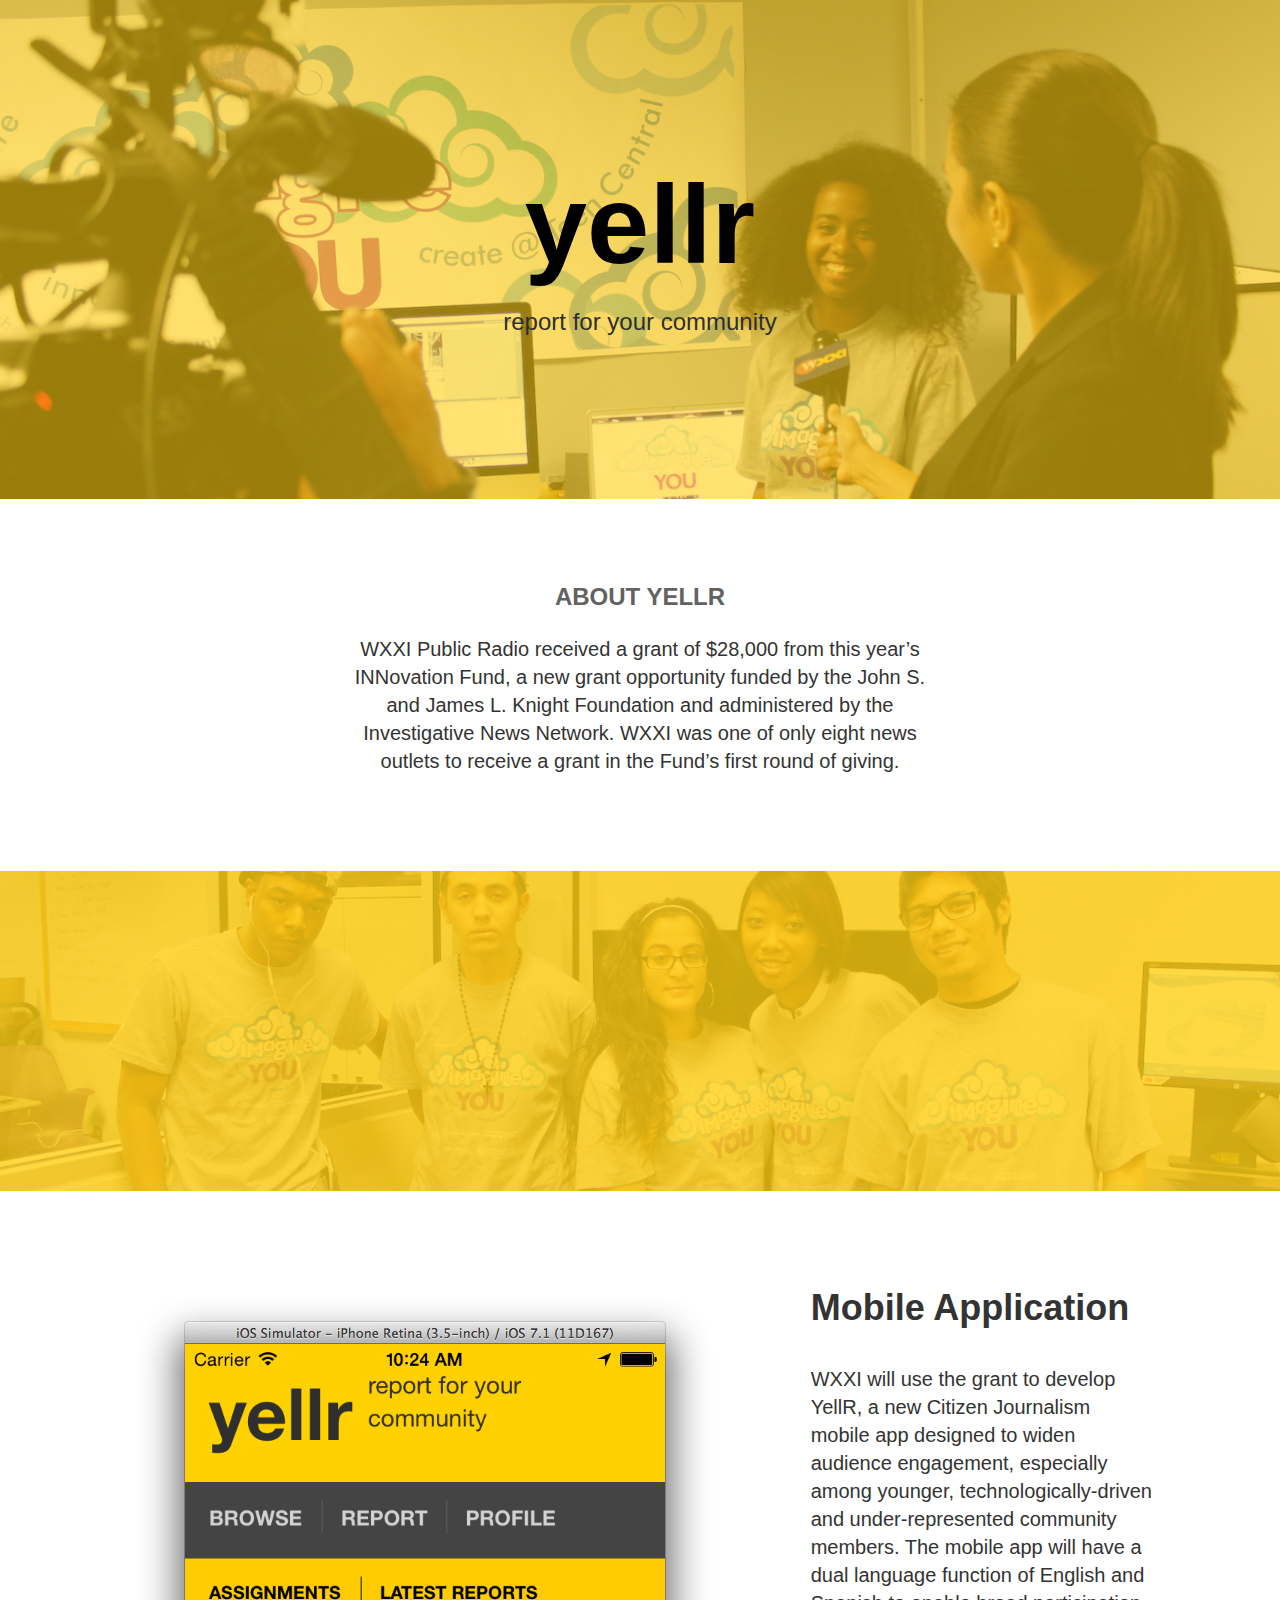
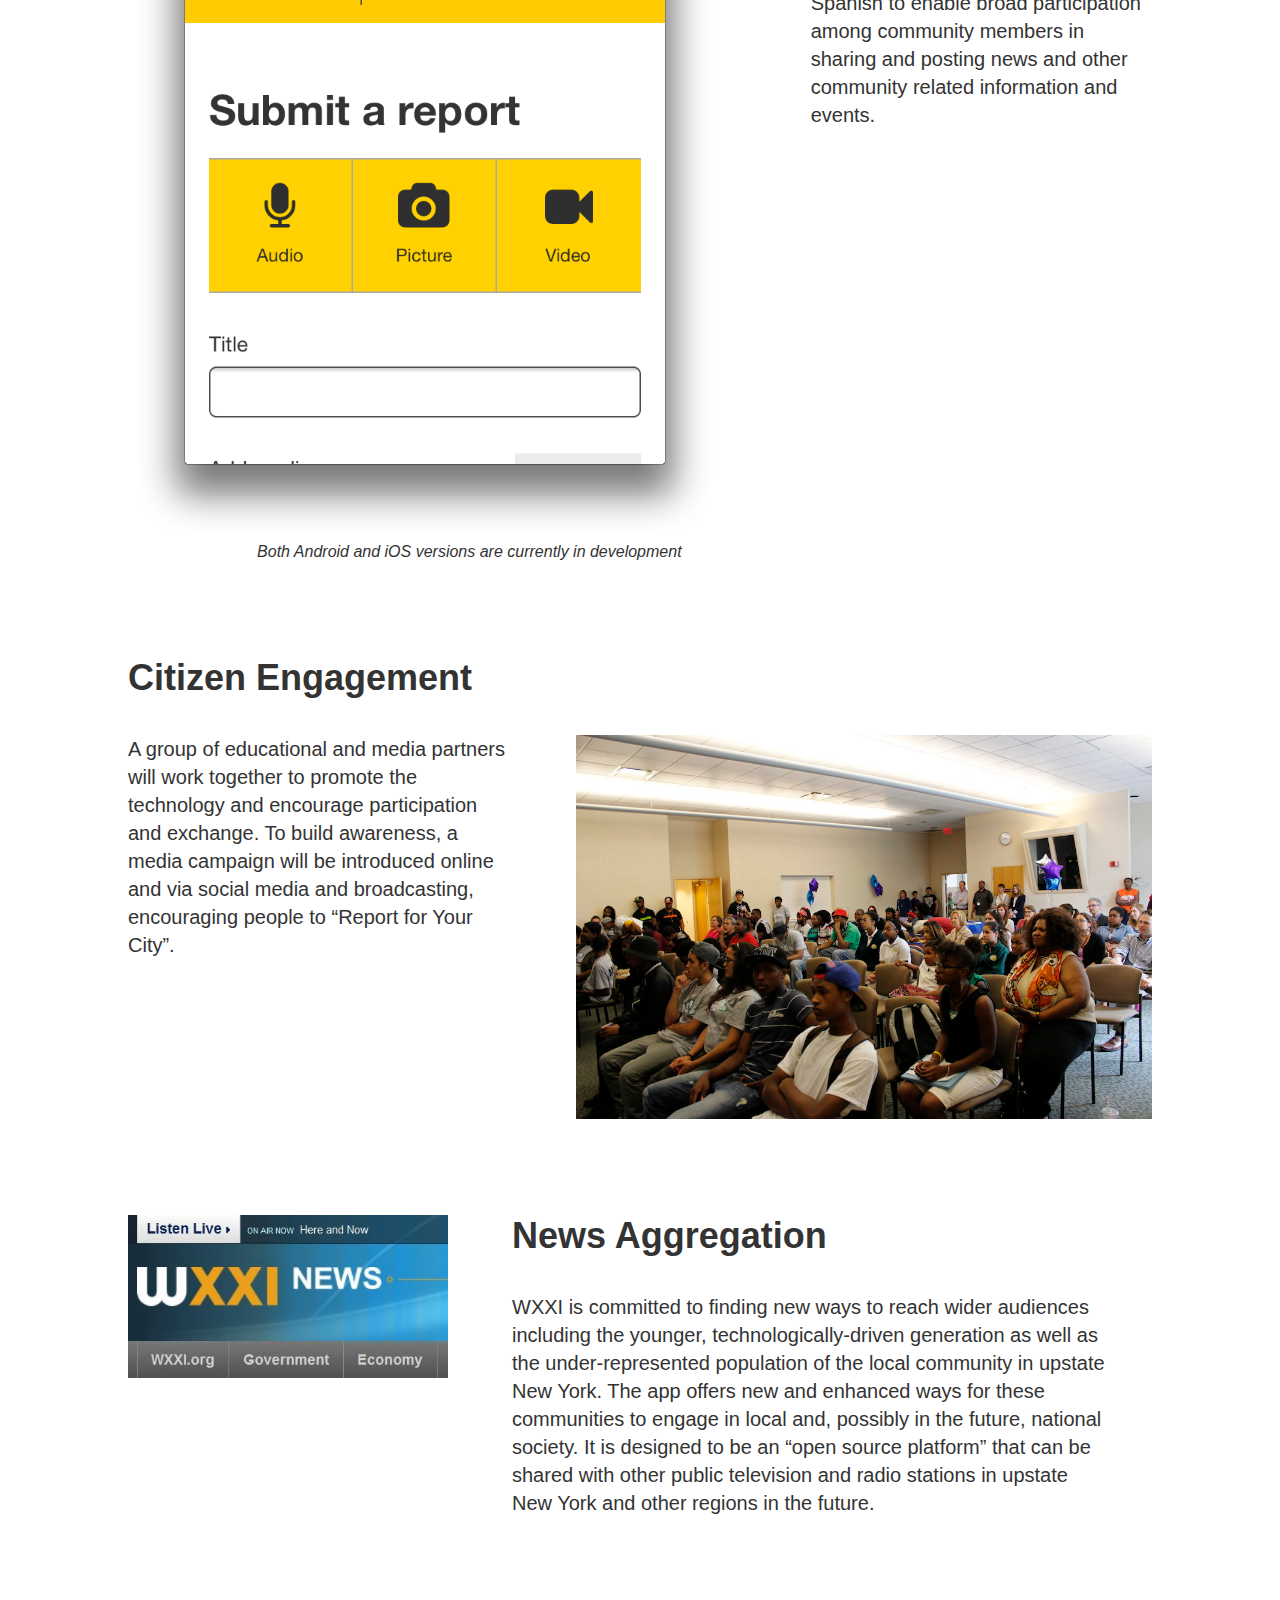
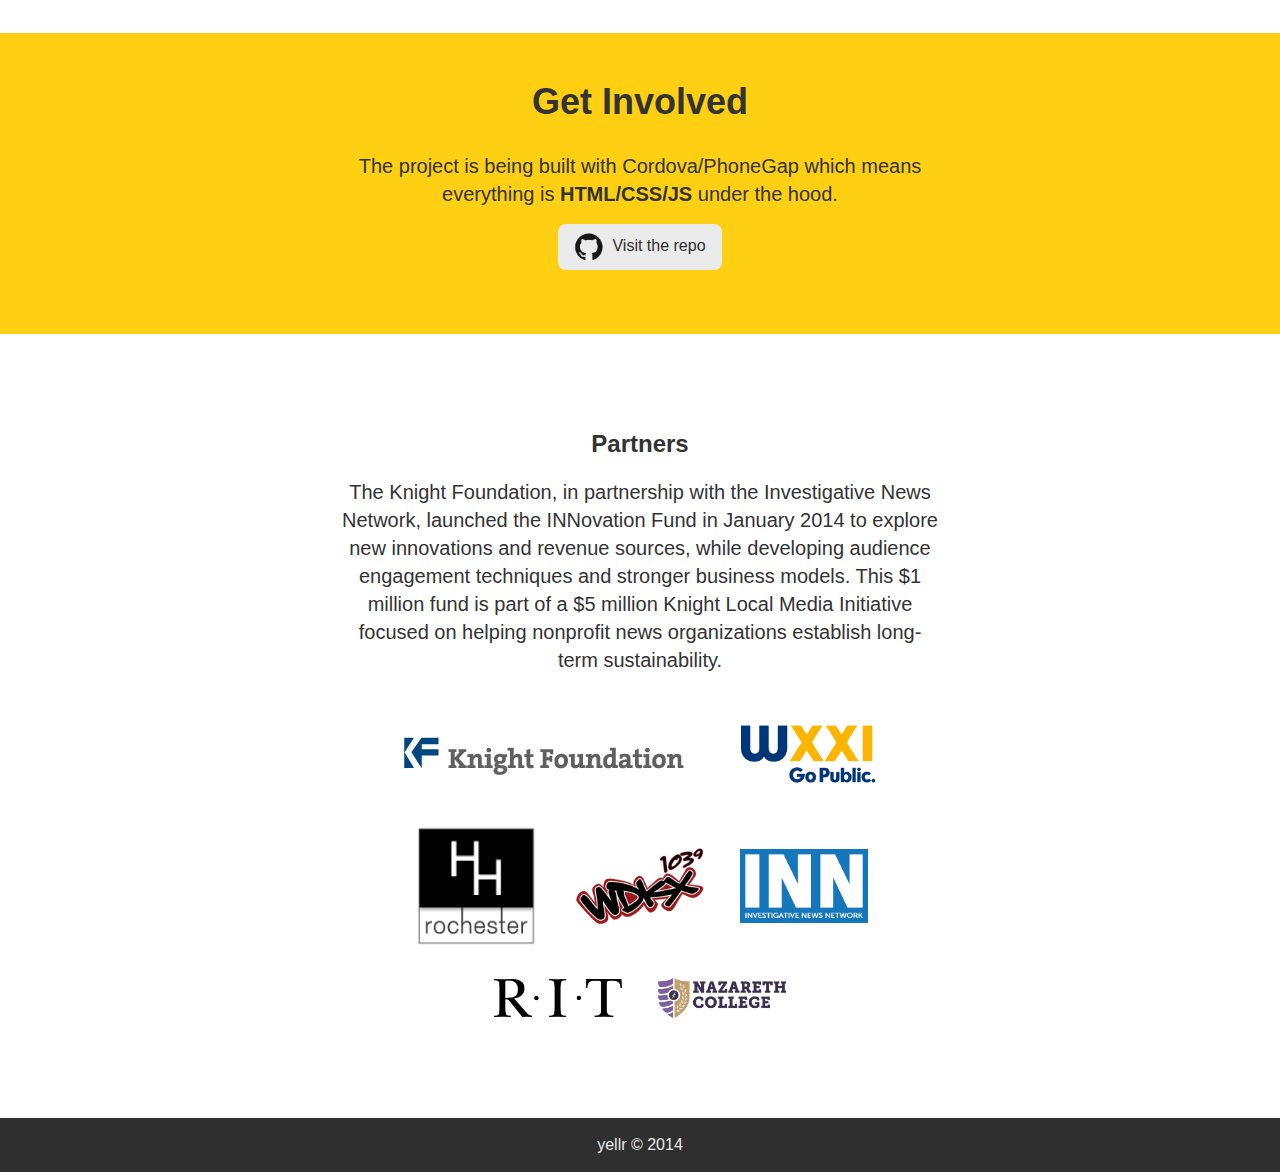
==== projects/yellr/index.html @ 267e1366 "Merge pull request #3 from aztec8/master" ====
<!DOCTYPE html>
<head>
  <meta charset="utf-8">
  <meta http-equiv="X-UA-Compatible" content="IE=edge,chrome=1">
  <meta name="viewport" content="width=device-width, initial-scale=1">
  <title>Yellr</title>
  <meta name="description" content="Yellr - Citizen engagement and journalism app">
  <link rel="shortcut icon" href="img/favicon.ico">
  <script src="js/libs/modernizr.js"></script>
  <link rel="stylesheet" href="style/one-pager.css">
</head>
<body id="one-pager"><a href="#main" class="assistive-text">Skip to main content</a>
  <div class="container">
    <header id="header" class="header-footer">
      <div class="wrapper">
        <h1 id="h1">yellr</h1>
        <p>report for your community</p>
      </div>
    </header>
    <div id="main">
      <section id="about">
        <div class="wrapper">
          <h2 class="op1">About Yellr</h2>
          <p id="about-p">WXXI Public Radio received a grant of $28,000 from this year’s INNovation Fund, a new grant opportunity funded by the John S. and James L. Knight Foundation and administered by the Investigative News Network. WXXI was one of only eight news outlets to receive a grant in the Fund’s first round of giving.</p>
        </div>
      </section>
      <div id="divider1"></div>
      <div id="details">
        <div class="wrapper">
          <section id="mobile-app" class="flex-netbook alt-layout">
            <div class="flex-1">
              <h3 class="op2">Mobile Application</h3>
              <p>WXXI will use the grant to develop YellR, a new Citizen Journalism mobile app designed to widen audience engagement, especially among younger, technologically-driven and under-represented community members. The mobile app will have a dual language function of English and Spanish to enable broad participation among community members in sharing and posting news and other community related information and events.</p>
            </div>
            <figure class="flex-2"><img src="img/screenshots/screenshot-1.png">
              <figcaption>Both Android and iOS versions are currently in development</figcaption>
            </figure>
          </section>
          <section id="engagement">
            <h3 class="op2">Citizen Engagement</h3>
            <div class="flex-netbook">
              <div class="flex-2">
                <p>A group of educational and media partners will work together to promote the technology and encourage participation and exchange. To build awareness, a media campaign will be introduced online and via social media and broadcasting, encouraging people to “Report for Your City”.</p>
              </div>
              <figure class="flex-3"><img src="img/_MG_2589.JPG"></figure>
            </div>
          </section>
          <section id="aggregation" class="flex-netbook alt-layout">
            <div class="flex-2">
              <h3 class="op2">News Aggregation</h3>
              <p>WXXI is committed to finding new ways to reach wider audiences including the younger, technologically-driven generation as well as the under-represented population of the local community in upstate New York. The app offers new and enhanced ways for these communities to engage in local and, possibly in the future, national society. It is designed to be an “open source platform” that can be shared with other public television and radio stations in upstate New York and other regions in the future.</p>
            </div>
            <figure class="flex-1"><img src="img/news.jpg"></figure>
          </section>
        </div>
      </div>
      <section id="get-involved">
        <div class="wrapper">
          <h2 class="op2">Get Involved</h2>
          <p>The project is being built with Cordova/PhoneGap which means everything is <strong>HTML/CSS/JS</strong> under the hood. </p><a href="https://github.com/hhroc/yellr" target="_blank"><img src="img/github-logo.png" width="30" height="30"><span>Visit the repo</span></a>
        </div>
      </section>
      <section id="partners">
        <div class="wrapper">
          <h2>Partners</h2>
          <p>The Knight Foundation, in partnership with the Investigative News Network, launched the INNovation Fund in January 2014 to explore new innovations and revenue sources, while developing audience engagement techniques and stronger business models. This $1 million fund is part of a $5 million Knight Local Media Initiative focused on helping nonprofit news organizations establish long-term sustainability.</p>
          <div id="partners-wrapper">
            <div class="first"><a href="http://www.knightfoundation.org/" target="_blank"><img src="img/partners/knight-logo-300.jpg" alt="Knight Foundation" width="300"></a><a href="http://www.wxxi.org/" target="_blank"><img src="img/partners/Wxxi_logo.png" alt="WXXI" id="wxxi-logo"></a></div>
            <div class="second"><a href="http://hhroc.github.io/" target="_blank"><img src="img/partners/hacks_hackers-logo.jpeg" alt="Hacks and Hackers"></a><a href="http://www.wdkx.com/" target="_blank"><img src="img/partners/wdkx-logo.gif" alt="WDKX"></a><a href="http://investigativenewsnetwork.org/" target="_blank"><img src="img/partners/inn-logo.png" alt="Investigative News Network"></a></div>
            <div class="third"><a href="http://www.rit.edu/" target="_blank"><img src="img/partners/rit-logo.jpg" alt="Rochester Institute of Technology"></a><a href="https://www2.naz.edu/" target="_blank"><img src="img/partners/nazareth-logo.png" alt="Nazareth College"></a></div>
          </div>
        </div>
      </section>
    </div>
    <footer id="footer" class="header-footer">
      <p>yellr &copy; 2014</p>
    </footer>
  </div>
</body></html>
---- projects/yellr/style/one-pager.css ----
/* normalize.css v2.1.0 | MIT License | git.io/normalize */
* {
  -webkit-box-sizing: border-box;
  -moz-box-sizing: border-box;
  box-sizing: border-box;
}

article, aside, details, figcaption, figure, footer, header, hgroup, main, nav, section, summary {
  display: block;
}

audio, canvas, video {
  display: inline-block;
}

[hidden] {
  display: none;
}

html {
  font-family: sans-serif;
  -webkit-text-size-adjust: 100%;
  -ms-text-size-adjust: 100%;
}

body {
  margin: 0;
}

a:focus {
  outline: thin dotted;
}

a:active, a:hover {
  outline: 0;
}

h1 {
  font-size: 2em;
  margin: 0.67em 0;
}

b, strong {
  font-weight: bold;
}

dfn {
  font-style: italic;
}

hr {
  -moz-box-sizing: content-box;
  box-sizing: content-box;
  height: 0;
}

q {
  quotes: "\201C" "\201D" "\2018" "\2019";
}

small {
  font-size: 80%;
}

sub, sup {
  font-size: 75%;
  line-height: 0;
  position: relative;
  vertical-align: baseline;
}

sup {
  top: -0.5em;
}

sub {
  bottom: -0.25em;
}

img {
  border: 0;
}

svg:not(:root) {
  overflow: hidden;
}

body {
  -webkit-font-smoothing: antialiased;
  font: 100% "Helvetica Neue", Verdana, Arial, sans-serif;
  color: #333;
}

ul {
  padding-left: 0;
  margin: 0;
}

input {
  margin-bottom: 1em;
}

p {
  margin-top: 0;
  line-height: 1.4;
  max-width: 35rem;
}

img {
  max-width: 100%;
}

figure {
  margin: 0 0 1rem;
}
figure img {
  display: block;
}

figcaption {
  font-style: italic;
}

.container {
  position: relative;
}

.wrapper {
  position: relative;
  width: 90%;
  max-width: 1024px;
  margin: 0 auto;
}

.center {
  text-align: center;
}

.caps {
  text-transform: uppercase;
}

.strike {
  text-decoration: line-through;
}

.cf:before,
.cf:after {
  content: " ";
  display: table;
}

.cf:after {
  clear: both;
}

.inline li {
  display: inline-block;
  vertical-align: top;
}

.assistive-text {
  position: absolute !important;
  clip: rect(1px 1px 1px 1px);
  clip: rect(1px, 1px, 1px, 1px);
}

.assistive-text:active,
.assistive-text:focus {
  background: #eee;
  border-bottom: 1px solid #dddddd;
  color: #1982d1;
  clip: auto !important;
  font-size: 12px;
  position: absolute;
  text-decoration: underline;
  top: 0;
  left: 7.6%;
}

.no-margin-left {
  margin-left: 0 !important;
}

.no-margin-right {
  margin-right: 0 !important;
}

.list-style-none {
  list-style: none;
}

.flex {
  display: -webkit-box;
  display: -moz-box;
  display: -ms-flexbox;
  display: -webkit-flex;
  display: flex;
}

.flex-1 {
  -webkit-box-flex: 1;
  -moz-box-flex: 1;
  -webkit-flex: 1;
  -ms-flex: 1;
  flex: 1;
}

.flex-2 {
  -webkit-box-flex: 2;
  -moz-box-flex: 2;
  -webkit-flex: 2;
  -ms-flex: 2;
  flex: 2;
}

.flex-3 {
  -webkit-box-flex: 3;
  -moz-box-flex: 3;
  -webkit-flex: 3;
  -ms-flex: 3;
  flex: 3;
}

.flex-4 {
  -webkit-box-flex: 4;
  -moz-box-flex: 4;
  -webkit-flex: 4;
  -ms-flex: 4;
  flex: 4;
}

.flex-5 {
  -webkit-box-flex: 5;
  -moz-box-flex: 5;
  -webkit-flex: 5;
  -ms-flex: 5;
  flex: 5;
}

.flex-6 {
  -webkit-box-flex: 6;
  -moz-box-flex: 6;
  -webkit-flex: 6;
  -ms-flex: 6;
  flex: 6;
}

.flex-end {
  align-items: flex-end;
}

.flex-start {
  align-items: flex-start;
}

.header-footer {
  padding: 1rem 0;
}
.header-footer a {
  color: inherit;
  text-decoration: none;
  font-weight: bold;
}
.header-footer p {
  margin-bottom: 0;
}

.horizontal-bar:before, .horizontal-bar:after {
  content: " ";
  display: table;
}
.horizontal-bar:after {
  clear: both;
}
.horizontal-bar li {
  display: inline-block;
  float: left;
}

.report-bar {
  display: -webkit-box;
  display: -moz-box;
  display: -ms-flexbox;
  display: -webkit-flex;
  display: flex;
  background: #3e5771;
  background: #ffcf13;
  color: #2f2f2f;
  max-width: 20rem;
  border-top: 1px solid #aaaaaa;
  border-bottom: 1px solid #aaaaaa;
  /* PRODUCTION STYLES */
}
.report-bar a {
  -webkit-box-flex: 1;
  -moz-box-flex: 1;
  -webkit-flex: 1;
  -ms-flex: 1;
  flex: 1;
  -webkit-transition: background 0.3s ease-out;
  -moz-transition: background 0.3s ease-out;
  -o-transition: background 0.3s ease-out;
  transition: background 0.3s ease-out;
  display: inline-block;
  color: inherit;
  text-decoration: none;
  padding: 1.25rem 0.75rem;
  font-size: 0.875rem;
  text-align: center;
  border-right: 1px solid #aaaaaa;
}
.report-bar a:last-child {
  border: none;
}
.report-bar a:hover {
  background: #eaba00;
}

.t1 {
  font-size: 1.75rem;
  margin: 0 0 0.875rem;
}
@media only screen and (min-width: 768px) {
  .t1 {
    font-size: 2.25rem;
  }
}
.t1 a {
  text-decoration: none;
  color: #2f2f2f;
  -webkit-transition: color 0.3s ease-out;
  -moz-transition: color 0.3s ease-out;
  -o-transition: color 0.3s ease-out;
  transition: color 0.3s ease-out;
}
.t1 a:hover {
  color: #ffcf13;
}

.t2 {
  font-size: 1.125rem;
  margin: 0 0 0.875rem;
}

.t3 {
  font-size: 0.875rem;
  margin: 0 0 0.25rem;
}

.form li {
  margin-bottom: 1.5rem;
}
.form li:last-child {
  margin-bottom: 0;
}
.form li input {
  margin-bottom: 0;
}
.form input[type="text"], .form textarea {
  font-size: 1.25rem;
  padding: 0.25rem;
  width: 100%;
  max-width: 20rem;
}
.form input[type="file"] {
  margin-bottom: 0.5rem;
}
.form em {
  display: inline-block;
  font-size: 0.75rem;
  margin-bottom: 0.25rem;
  color: #2c3e50;
}

.optional:after {
  content: "* Optional";
  color: tomato;
  color: #2980b9;
  font-style: italic;
  font-size: 0.75rem;
  padding-left: 0.5rem;
}

.anonymous-announcement {
  font-style: italic;
  font-size: 0.875rem;
  margin-bottom: 0;
}

.add-more-media {
  -webkit-transition: background 0.3s ease-out;
  -moz-transition: background 0.3s ease-out;
  -o-transition: background 0.3s ease-out;
  transition: background 0.3s ease-out;
  font-style: italic;
  background: #ebebeb;
  display: inline-block;
  padding: 0.375rem 0.5rem;
  font-size: 0.75rem;
  text-align: center;
}
.add-more-media:hover {
  background: #d2d2d2;
  cursor: pointer;
}

#location {
  color: #2980b9;
  margin-bottom: 0.5rem;
}

.location-li {
  background: #ddd;
  margin: 0 -1rem 0 !important;
  padding: 1.5rem 1rem;
}
.location-li .fa-location-arrow {
  margin-right: 0.5rem;
}
.location-li p:first-child {
  margin-bottom: 0.5rem;
}
@media only screen and (min-width: 480px) {
  .location-li {
    margin: 0 !important;
  }
}

.privacy-li {
  margin-bottom: 0 !important;
  color: #ebebeb;
  background: #444;
  margin: 0 -1rem;
  padding: 1rem;
  text-align: center;
}
@media only screen and (min-width: 480px) {
  .privacy-li {
    margin: 0 !important;
  }
}

.report-li {
  margin: 0 -1rem;
}
@media only screen and (min-width: 480px) {
  .report-li {
    margin: 0;
  }
}

.phone-action-li a {
  padding-top: 1rem !important;
  padding-bottom: 1rem !important;
}
.phone-action-li i {
  font-size: 2rem;
  margin-bottom: 0.5rem;
}
.phone-action-li span {
  display: block;
  font-size: 0.75rem;
}

#footer {
  background: #2f2f2f;
  color: #ebebeb;
  text-align: center;
}
#footer p {
  font-size: 1rem;
  margin: 0 auto;
}

#partners {
  text-align: center;
  padding-bottom: 6rem;
}
#partners p {
  margin: 0 auto 2.5rem;
}
#partners a {
  display: block;
  vertical-align: middle;
  margin-bottom: 1rem;
}
#partners a:last-child {
  margin-right: 0;
}
@media only screen and (min-width: 768px) {
  #partners a {
    display: inline-block;
    margin-bottom: 0;
    margin-right: 2.25rem;
  }
}

.first, .second {
  margin-bottom: 1.5rem;
}

.second img, .third img {
  max-width: 8rem;
}

#wxxi-logo {
  max-width: 10rem;
}

#get-involved {
  text-align: center;
  background: #ffcf13;
  padding: 3rem 0 4rem;
  margin: 6rem 0;
}
#get-involved p {
  margin: 0 auto 1rem;
}
#get-involved a {
  -webkit-transition: background 0.3s ease-out;
  -moz-transition: background 0.3s ease-out;
  -o-transition: background 0.3s ease-out;
  transition: background 0.3s ease-out;
  background: #ebebeb;
  text-decoration: none;
  color: #2f2f2f;
  display: inline-block;
  padding: 0.5rem 1rem;
  border-radius: 8px;
}
#get-involved a img {
  vertical-align: middle;
  margin-right: 0.5rem;
}
#get-involved a:hover {
  background: #d2d2d2;
}

@media only screen and (min-width: 768px) {
  #aggregation div {
    padding-left: 4rem;
  }
}

@media only screen and (min-width: 768px) {
  #engagement figure {
    padding-left: 4rem;
  }
}

#details section {
  margin-bottom: 5rem;
}
#details section:last-child {
  margin-bottom: 0;
}

#divider1 {
  min-height: 20rem;
  background: url(../img/_MG_2468.JPG);
  background-size: cover;
  background-position-y: 50%;
  margin: 6rem 0;
  position: relative;
}
#divider1:after {
  content: "\00a0";
  position: absolute;
  top: 0;
  left: 0;
  bottom: 0;
  width: 100%;
  background: rgba(255, 207, 19, 0.8);
  z-index: 5;
}

#main {
  padding-top: 2rem;
}
@media only screen and (min-width: 768px) {
  #main {
    padding-top: 4rem;
  }
}

#about-p {
  text-align: center;
  margin: 0 auto 2.5rem;
}

#about iframe {
  max-width: 100%;
  margin: 0 auto;
  display: block;
  height: 50%;
}
@media only screen and (min-width: 768px) {
  #about iframe {
    height: 33.75rem;
  }
}

@media only screen and (min-width: 768px) {
  .flex-netbook {
    display: -webkit-box;
    display: -moz-box;
    display: -ms-flexbox;
    display: -webkit-flex;
    display: flex;
  }
}

.alt-layout div {
  -webkit-box-ordinal-group: 2;
  -moz-box-ordinal-group: 2;
  -ms-flex-order: 2;
  -webkit-order: 2;
  order: 2;
}
.alt-layout figure {
  -webkit-box-ordinal-group: 1;
  -moz-box-ordinal-group: 1;
  -ms-flex-order: 1;
  -webkit-order: 1;
  order: 1;
}

.op1 {
  text-transform: uppercase;
  text-align: center;
  color: #626262;
  margin-bottom: 1.5rem;
}

.op2 {
  font-size: 1.5rem;
  margin-top: 0;
}
@media only screen and (min-width: 768px) {
  .op2 {
    font-size: 2.25rem;
  }
}

p {
  font-size: 1.25rem;
  max-width: 30em;
}

figcaption {
  text-align: center;
}

#header {
  color: #2f2f2f;
  text-align: center;
  padding: 6rem 0;
  position: relative;
}
#header:before, #header:after {
  content: "\00a0";
  position: absolute;
  top: 0;
  left: 0;
  bottom: 0;
  width: 100%;
  z-index: -5;
}
#header:before {
  background: url(../img/_MG_2554.JPG);
  background-size: cover;
  background-position-x: 50%;
}
#header:after {
  -webkit-transition: background 0.3s ease-out;
  -moz-transition: background 0.3s ease-out;
  -o-transition: background 0.3s ease-out;
  transition: background 0.3s ease-out;
  background: rgba(255, 207, 19, 0.7);
}
#header:hover:after {
  background: rgba(255, 207, 19, 0.6);
}
@media only screen and (min-width: 768px) {
  #header {
    padding: 10rem 0;
  }
  #header:before {
    background-position-y: -10rem;
  }
}

#h1 {
  color: #000;
  font-size: 5rem;
  margin: 0 auto 1rem;
}
@media only screen and (min-width: 768px) {
  #h1 {
    font-size: 7rem;
  }
}

#header p {
  margin: 0 auto;
  font-size: 1.125rem;
}
@media only screen and (min-width: 768px) {
  #header p {
    font-size: 1.5rem;
  }
}
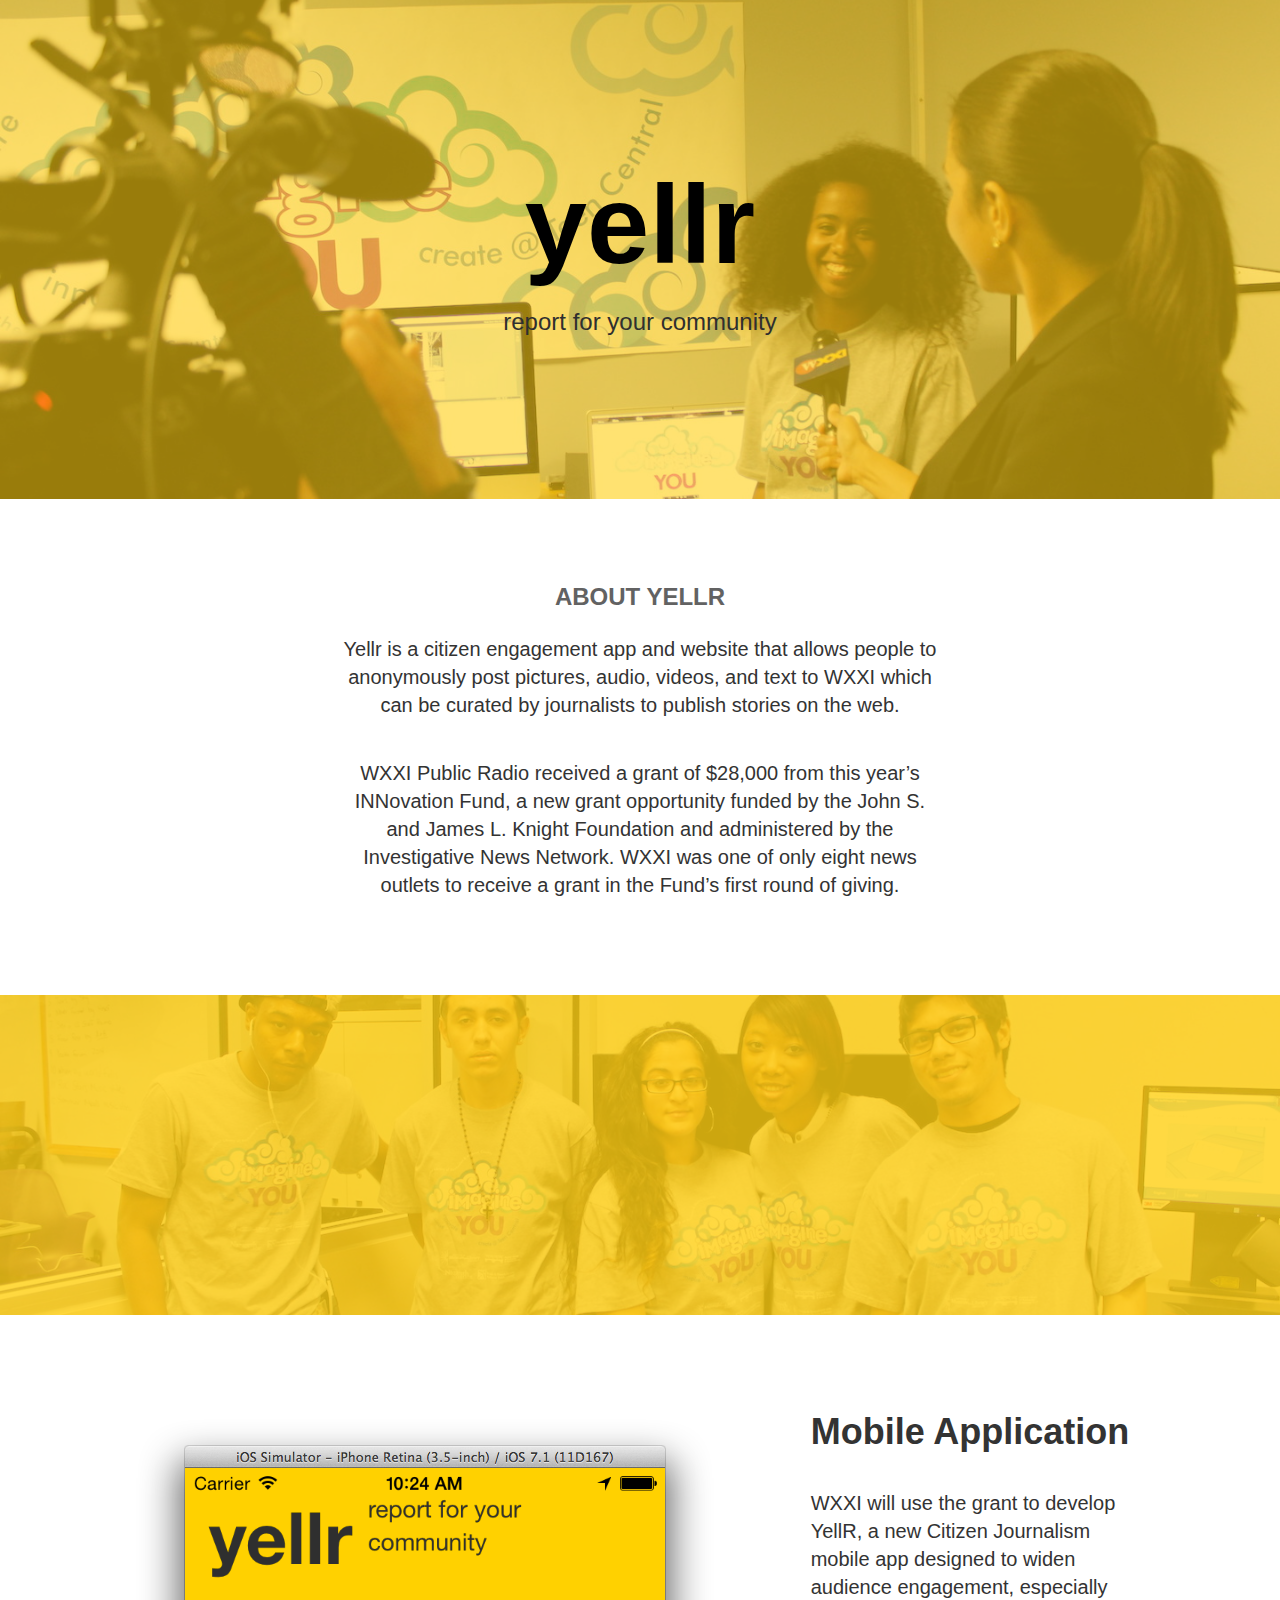
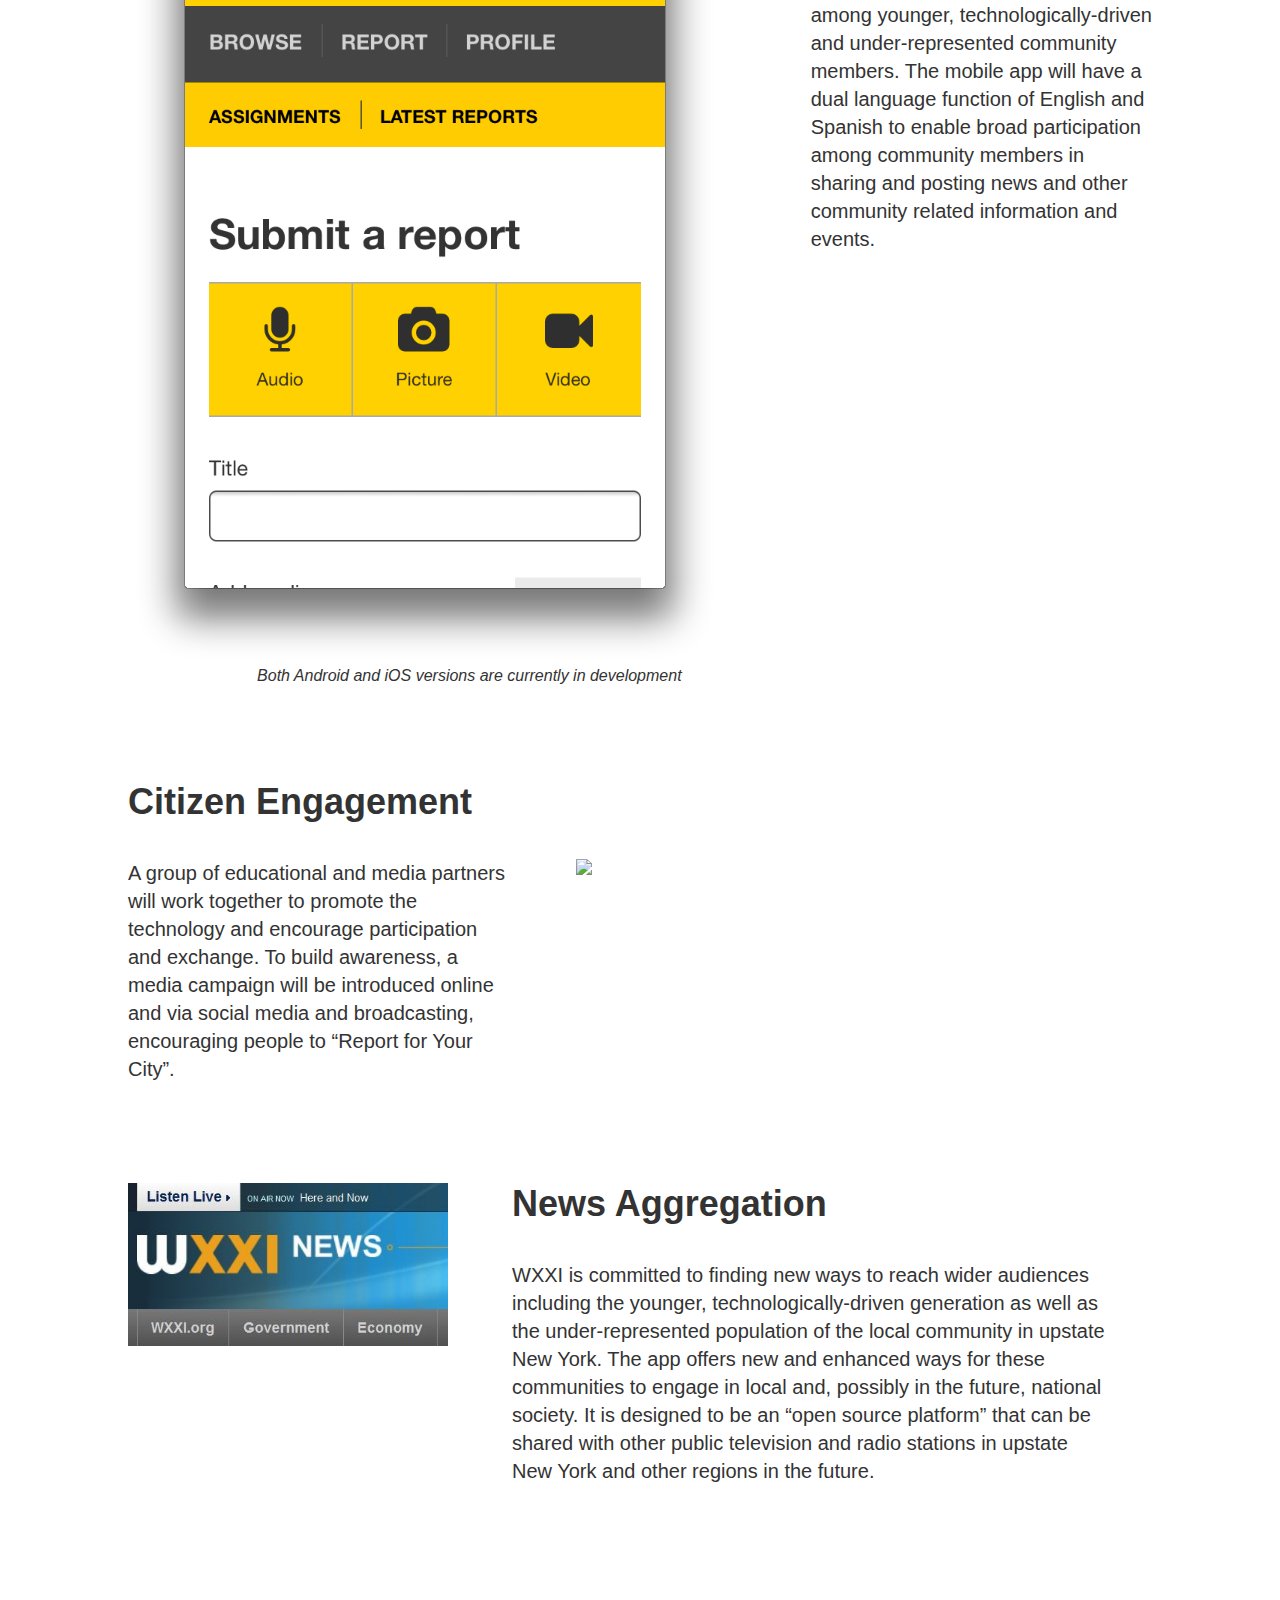
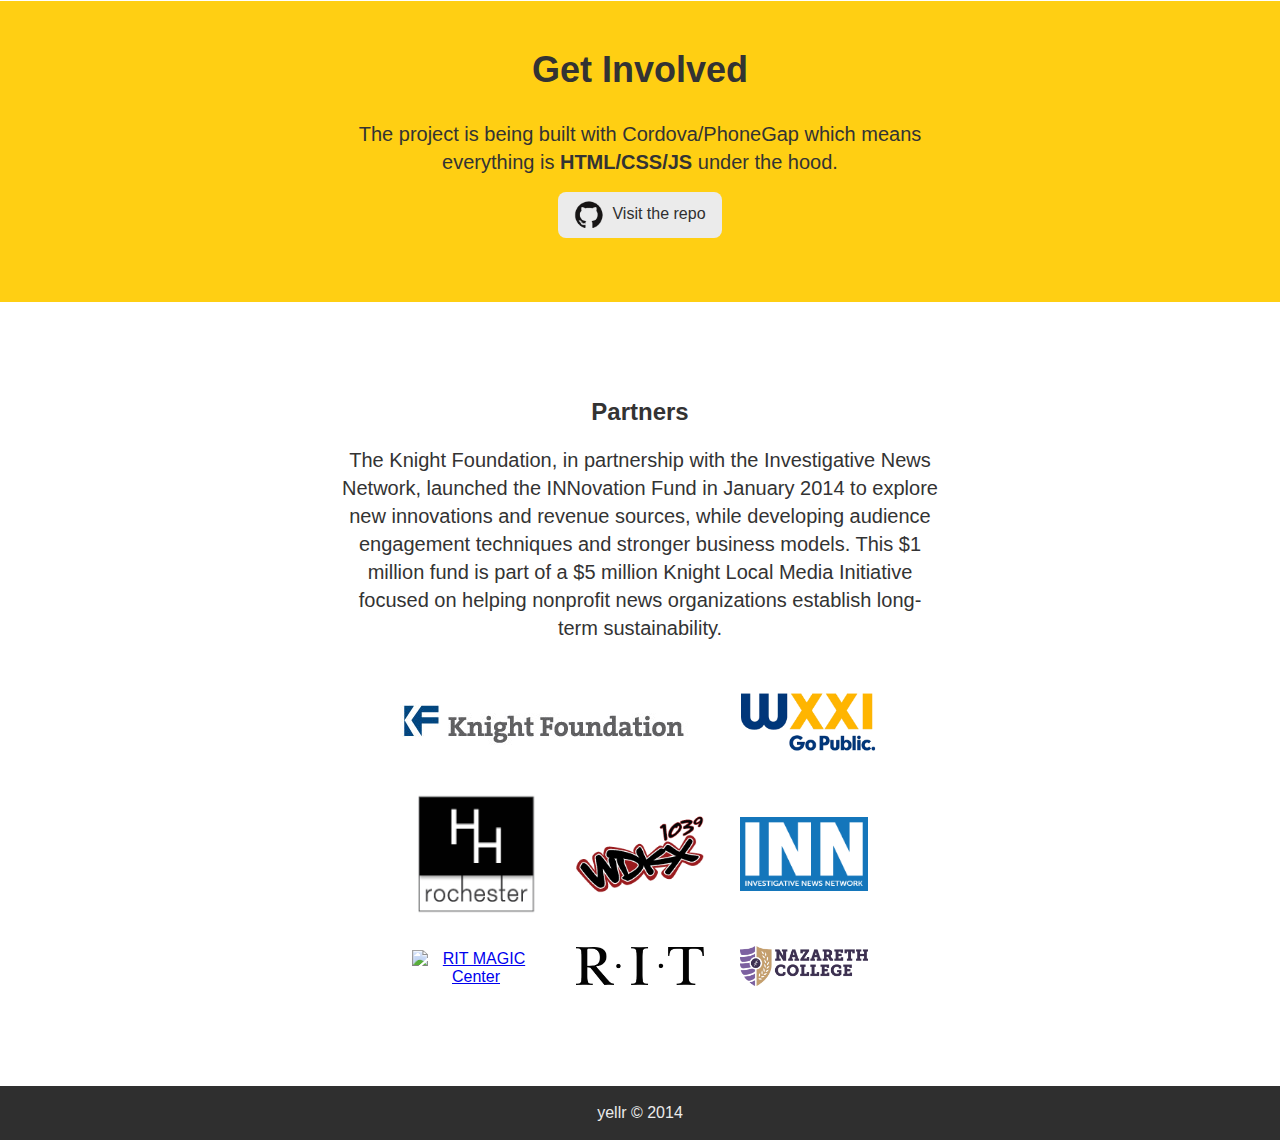
==== commit 608a81e5: "Update index.html" ====
--- a/projects/yellr/index.html
+++ b/projects/yellr/index.html
@@ -21,6 +21,11 @@
       <section id="about">
         <div class="wrapper">
           <h2 class="op1">About Yellr</h2>
+          <p id="about-p">
+            Yellr is a citizen engagement app and website that allows people
+            to anonymously post pictures, audio, videos, and text to WXXI
+            which can be curated by journalists to publish stories on the web.
+          </p>
           <p id="about-p">WXXI Public Radio received a grant of $28,000 from this year’s INNovation Fund, a new grant opportunity funded by the John S. and James L. Knight Foundation and administered by the Investigative News Network. WXXI was one of only eight news outlets to receive a grant in the Fund’s first round of giving.</p>
         </div>
       </section>
@@ -42,7 +47,7 @@
               <div class="flex-2">
                 <p>A group of educational and media partners will work together to promote the technology and encourage participation and exchange. To build awareness, a media campaign will be introduced online and via social media and broadcasting, encouraging people to “Report for Your City”.</p>
               </div>
-              <figure class="flex-3"><img src="img/_MG_2589.JPG"></figure>
+              <figure class="flex-3"><img src="img/IMG_2589.JPG"></figure>
             </div>
           </section>
           <section id="aggregation" class="flex-netbook alt-layout">
@@ -67,7 +72,7 @@
           <div id="partners-wrapper">
             <div class="first"><a href="http://www.knightfoundation.org/" target="_blank"><img src="img/partners/knight-logo-300.jpg" alt="Knight Foundation" width="300"></a><a href="http://www.wxxi.org/" target="_blank"><img src="img/partners/Wxxi_logo.png" alt="WXXI" id="wxxi-logo"></a></div>
             <div class="second"><a href="http://hhroc.github.io/" target="_blank"><img src="img/partners/hacks_hackers-logo.jpeg" alt="Hacks and Hackers"></a><a href="http://www.wdkx.com/" target="_blank"><img src="img/partners/wdkx-logo.gif" alt="WDKX"></a><a href="http://investigativenewsnetwork.org/" target="_blank"><img src="img/partners/inn-logo.png" alt="Investigative News Network"></a></div>
-            <div class="third"><a href="http://www.rit.edu/" target="_blank"><img src="img/partners/rit-logo.jpg" alt="Rochester Institute of Technology"></a><a href="https://www2.naz.edu/" target="_blank"><img src="img/partners/nazareth-logo.png" alt="Nazareth College"></a></div>
+            <div class="third"><a href="http://magic.rit.edu" target="_blank"><img src="img/partners/magic-160.png" alt="RIT MAGIC Center"></a><a href="http://www.rit.edu/" target="_blank"><img src="img/partners/rit-logo.jpg" alt="Rochester Institute of Technology"></a><a href="https://www2.naz.edu/" target="_blank"><img src="img/partners/nazareth-logo.png" alt="Nazareth College"></a></div>
           </div>
         </div>
       </section>
@@ -76,4 +81,4 @@
       <p>yellr &copy; 2014</p>
     </footer>
   </div>
-</body></html>+</body></html>
